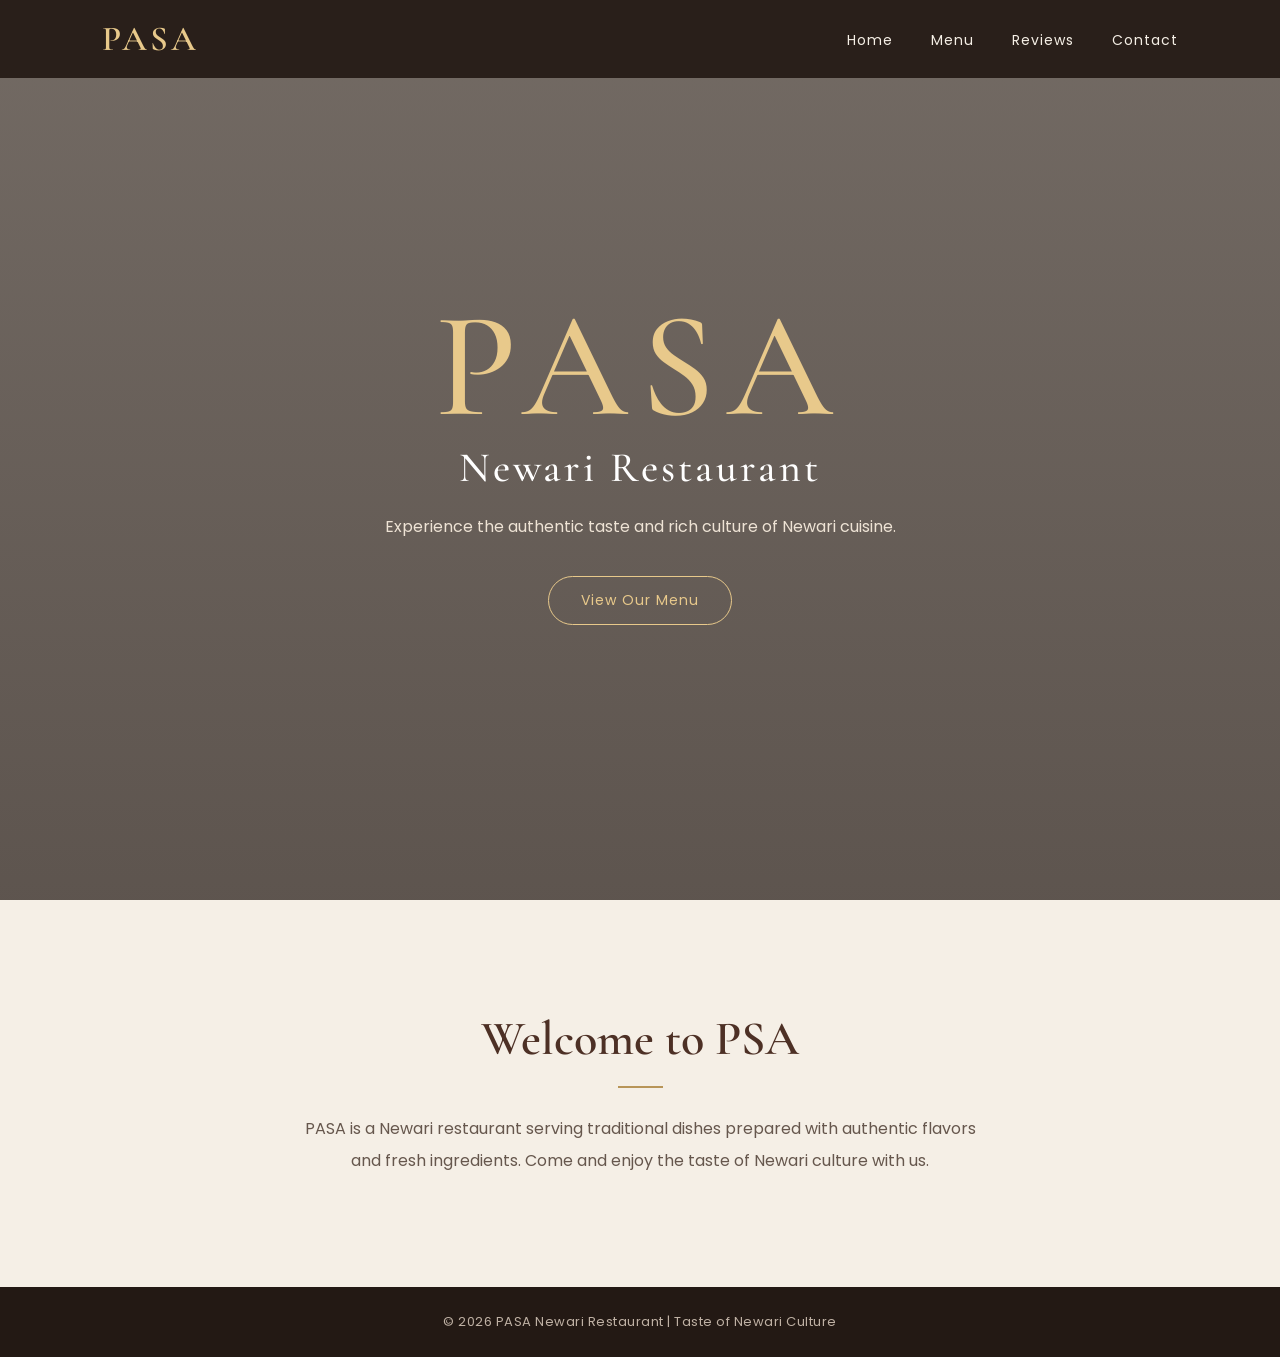
==== index.html @ 864ccd07 "Add files via upload" ====
<!DOCTYPE html>
<html lang="en">
<head>
    <meta charset="UTF-8">
    <meta name="viewport" content="width=device-width, initial-scale=1.0">
    <title>SA - Newari Restaurant</title>
    <link rel="stylesheet" href="style.css">
</head>

<body>

    <!-- Navigation Bar -->
    <nav>
        <div class="logo">PASA</div>

        <ul>
            <li><a href="index.html">Home</a></li>
            <li><a href="menu.html">Menu</a></li>
            <li><a href="reviews.html">Reviews</a></li>
            <li><a href="contact.html">Contact</a></li>
        </ul>
    </nav>

    <!-- Home Section -->
    <section class="home">
        <div class="home-content">
            <h1>PASA</h1>
            <h2>Newari Restaurant</h2>

            <p>
                Experience the authentic taste and rich culture
                of Newari cuisine.
            </p>

            <a href="menu.html" class="button">View Our Menu</a>
        </div>
    </section>

    <!-- About Section -->
    <section class="about">
        <h2>Welcome to PSA</h2>

        <p>
            PASA is a Newari restaurant serving traditional dishes
            prepared with authentic flavors and fresh ingredients.
            Come and enjoy the taste of Newari culture with us.
        </p>
    </section>

    <!-- Footer -->
    <footer>
        <p>© 2026 PASA Newari Restaurant | Taste of Newari Culture</p>
    </footer>

</body>
</html>
---- style.css ----
@import url('https://fonts.googleapis.com/css2?family=Cormorant+Garamond:wght@400;500;600;700&family=Poppins:wght@300;400;500;600&display=swap');

/* =========================
   GENERAL
========================= */

* {
    margin: 0;
    padding: 0;
    box-sizing: border-box;
}

html {
    scroll-behavior: smooth;
}

body {
    font-family: 'Poppins', sans-serif;
    background: #f5efe6;
    color: #30251f;
}

/* =========================
   NAVIGATION
========================= */

nav {
    position: fixed;
    top: 0;
    width: 100%;
    height: 78px;

    display: flex;
    align-items: center;
    justify-content: space-between;

    padding: 0 8%;
    background: rgba(35, 25, 20, 0.92);

    backdrop-filter: blur(12px);
    z-index: 1000;
}

.logo {
    font-family: 'Cormorant Garamond', serif;
    font-size: 35px;
    font-weight: 600;
    letter-spacing: 3px;
    color: #e8c98b;
}

nav ul {
    display: flex;
    list-style: none;
    gap: 38px;
}

nav ul li a {
    color: #f5efe6;
    text-decoration: none;
    font-size: 14px;
    font-weight: 400;
    letter-spacing: 1px;

    transition: 0.3s ease;
}

nav ul li a:hover {
    color: #e8c98b;
}

/* =========================
   HOME
========================= */

.home {
    min-height: 100vh;

    display: flex;
    justify-content: center;
    align-items: center;

    text-align: center;
    padding: 120px 20px;

    background:
        linear-gradient(
            rgba(35, 25, 20, 0.62),
            rgba(35, 25, 20, 0.72)
        ),
        url("newari-food.jpg");

    background-size: cover;
    background-position: center;
    background-attachment: fixed;
}

.home-content {
    max-width: 800px;
    color: white;
}

.home-content h1 {
    font-family: 'Cormorant Garamond', serif;
    font-size: clamp(80px, 13vw, 150px);
    font-weight: 500;
    letter-spacing: 12px;
    color: #e8c98b;

    margin-bottom: -15px;
}

.home-content h2 {
    font-family: 'Cormorant Garamond', serif;
    font-size: 42px;
    font-weight: 500;
    letter-spacing: 3px;

    margin-bottom: 20px;
}

.home-content p {
    max-width: 600px;
    margin: auto;
    color: #eee3d5;
    font-size: 16px;
    line-height: 1.8;
}

/* =========================
   BUTTON
========================= */

.button {
    display: inline-block;
    margin-top: 35px;

    padding: 13px 32px;

    border: 1px solid #e8c98b;
    border-radius: 30px;

    color: #e8c98b;
    text-decoration: none;

    font-size: 14px;
    letter-spacing: 1px;

    transition: 0.35s ease;
}

.button:hover {
    background: #e8c98b;
    color: #30251f;
    transform: translateY(-3px);
}

/* =========================
   ABOUT
========================= */

.about {
    padding: 110px 20%;
    text-align: center;
    background: #f5efe6;
}

.about h2 {
    font-family: 'Cormorant Garamond', serif;
    font-size: 48px;
    font-weight: 600;
    color: #4d3025;

    margin-bottom: 25px;
}

.about h2::after {
    content: "";
    display: block;

    width: 45px;
    height: 2px;

    background: #b89558;
    margin: 18px auto;
}

.about p {
    max-width: 700px;
    margin: auto;

    color: #66574d;
    font-size: 16px;
    line-height: 2;
}

/* =========================
   FOOTER
========================= */

footer {
    background: #231914;
    color: #bfb1a4;
    text-align: center;

    padding: 25px;

    font-size: 13px;
    letter-spacing: 0.5px;
}

/* =========================
   MOBILE
========================= */

@media (max-width: 700px) {

    nav {
        padding: 0 25px;
    }

    .logo {
        font-size: 27px;
    }

    nav ul {
        gap: 15px;
    }

    nav ul li a {
        font-size: 12px;
    }

    .home-content h1 {
        font-size: 75px;
        letter-spacing: 6px;
    }

    .home-content h2 {
        font-size: 30px;
    }

    .about {
        padding: 80px 10%;
    }

    .about h2 {
        font-size: 40px;
    }
}
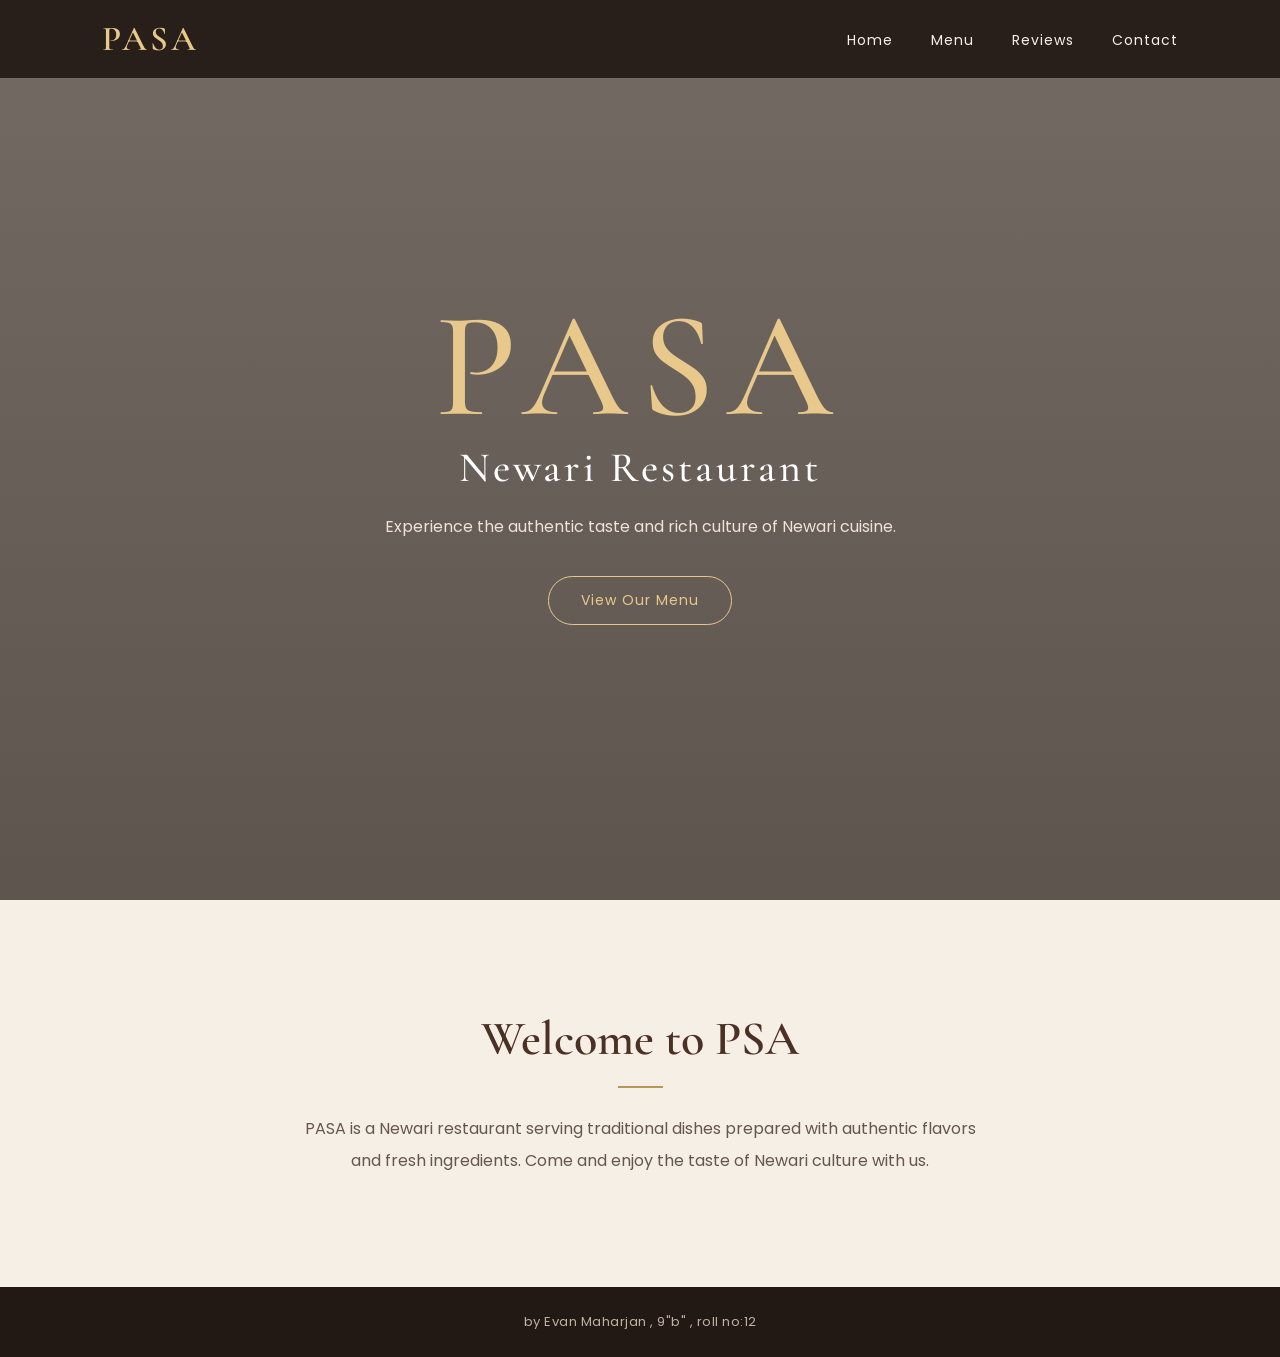
==== commit 2754ef81: "Add files via upload" ====
--- a/index.html
+++ b/index.html
@@ -21,7 +21,7 @@
         </ul>
     </nav>
 
-    <!-- Home Section -->
+    <!-- ghar Section -->
     <section class="home">
         <div class="home-content">
             <h1>PASA</h1>
@@ -33,10 +33,11 @@
             </p>
 
             <a href="menu.html" class="button">View Our Menu</a>
+            
         </div>
     </section>
 
-    <!-- About Section -->
+
     <section class="about">
         <h2>Welcome to PSA</h2>
 
@@ -49,7 +50,7 @@
 
     <!-- Footer -->
     <footer>
-        <p>© 2026 PASA Newari Restaurant | Taste of Newari Culture</p>
+        <p>by Evan Maharjan , 9"b" , roll no:12</p>
     </footer>
 
 </body>
